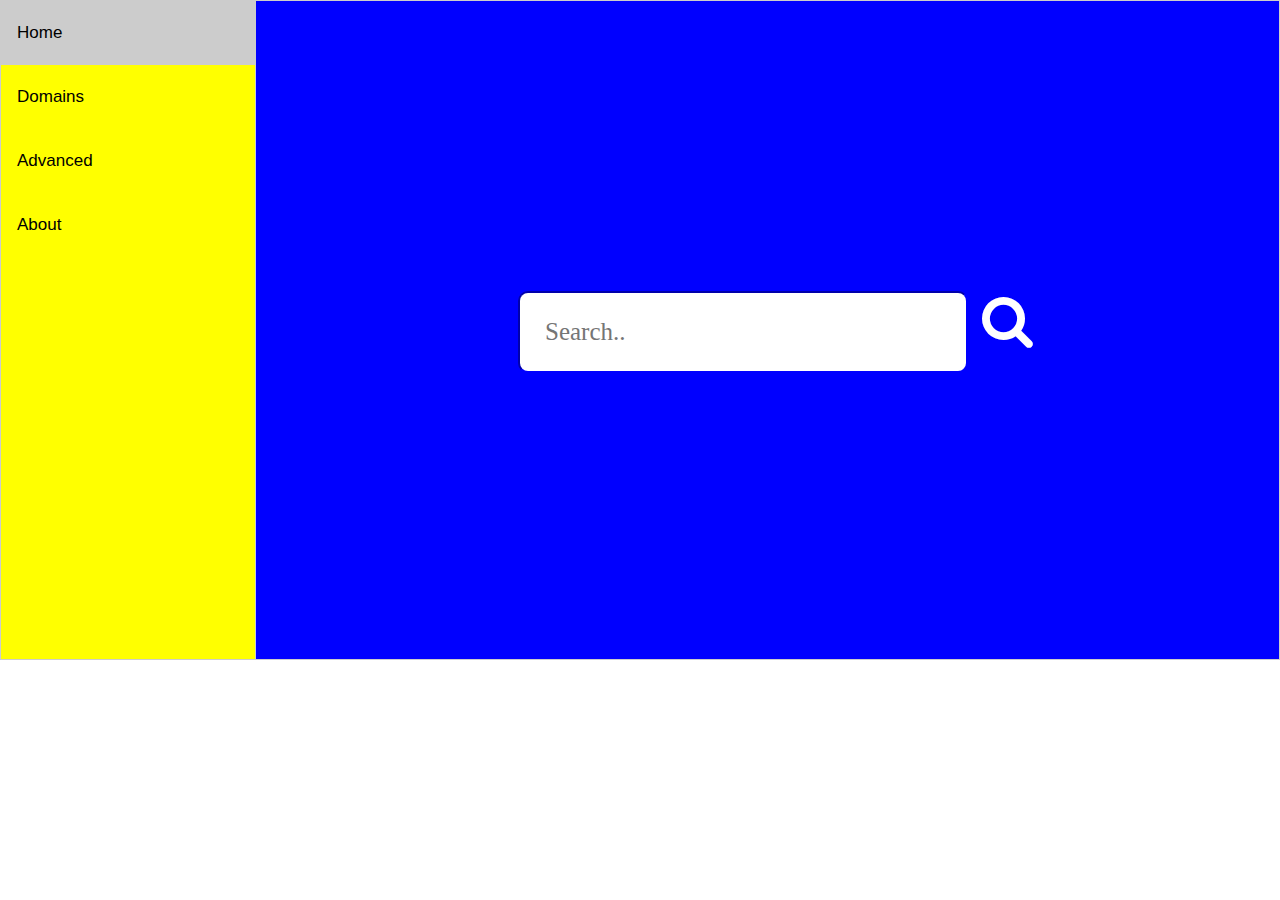
==== index.html @ 061be718 "Rename Home.html to index.html" ====
<!DOCTYPE html>
<html>
<head>
<meta name="viewport" content="width=device-width, initial-scale=1">
<link rel="stylesheet" href="home.css">
<link rel="stylesheet" href="https://cdnjs.cloudflare.com/ajax/libs/font-awesome/4.7.0/css/font-awesome.min.css">
</head>
<body>
<div class="tab">
  <button class="tablinks" onclick="openCity(event, 'Home')" id="defaultOpen">Home</button>
  <button class="tablinks" onclick="openCity(event, 'Domains')">Domains</button>
  <button class="tablinks" onclick="openCity(event, 'Advanced')">Advanced</button>
  <button class="tablinks" onclick="openCity(event, 'About')">About</button>
</div>

<div id="Home" class="tabcontent">
  
  <input type="text" id="search" placeholder="Search..">
  
  <i class="fa fa-search" onclick="myFunction()" id="icon"></i>
</div>

<div id="Domains" class="tabcontent">
    <div class="border">
        </div >
        <div class="border">
        </div >
        <div class="border">
        </div >
        <div class="border">
        </div>
        <div class="border">
        </div >
        <div class="border">
        </div >
        <div class="border">
        </div >
        <div class="border">
        </div>
</div>

<div id="Advanced" class="tabcontent">
  <form>
    <form> 

        
        <div class="row">
        
        <div class="col-1">Enter Your Query Word</div>
        <div class="col-2">
        <input type="text" placeholder="College"  class="align"></br>
        </div>
        
        <div class="col-1">Enter the preferred year range</div>
        <div class="col-2">
            <select  name="2021" class="align">
                <option value="beauty">2021</option>
                <option value="beauty">2020</option>
                <option value="beauty">2019</option>
                <option value="beauty">2018</option>
                <option value="beauty">2017</option>
                <option value="beauty">2016</option>
                <option value="beauty">2015</option>
                <option value="beauty">2014</option>
                <option value="beauty">2013</option>
                <option value="beauty">2012</option>
                <option value="beauty">2011</option>
                <option value="beauty">2010</option>
                

                </select></br>
        </div>
        
        <div class="col-1">Enter the preferred ranking</div>
        <div class="col-2">
            <select  name="TOP-5" class="align">
                <option value="beauty">TOP-5</option>
                <option value="beauty">TOP-10</option>
                <option value="beauty">TOP-15</option>
                <option value="beauty">TOP-20</option>
                <option value="beauty">TOP-25</option>
        </div>
       
        

       </div> 
          
      </form>
    
   <div id="sub">
<input class="submit" type="button" value="Click To Search">
</div>

<div id="About" class="tabcontent">
    <h3>About</h3>
    <p>Tokyo is the capital of Japan.</p>
  </div>
  

<script>
function openCity(evt, cityName) {
  var i, tabcontent, tablinks;
  tabcontent = document.getElementsByClassName("tabcontent");
  for (i = 0; i < tabcontent.length; i++) {
    tabcontent[i].style.display = "none";
  }
  tablinks = document.getElementsByClassName("tablinks");
  for (i = 0; i < tablinks.length; i++) {
    tablinks[i].className = tablinks[i].className.replace(" active", "");
  }
  document.getElementById(cityName).style.display = "block";
  evt.currentTarget.className += " active";
}

document.getElementById("defaultOpen").click();

function myFunction() {
  
    window.location.href = "http://www.w3schools.com";
  
}

</script>
   
</body>
</html>
---- home.css ----
* {box-sizing: border-box}
body {font-family: 'Times New Roman', Times, serif; margin: 0;}


.tab {
  float: left;
  border: 1px solid #ccc;
  background-color: yellow;
  width: 20%;
  height: 660px;
  font-family: 'Times New Roman', Times, serif;
}

.tab button {
  display: block;
  background-color: inherit;
  color: black;
  padding: 22px 16px;
  width: 100%;
  border: none;
  outline: none;
  text-align: left;
  cursor: pointer;
  transition: 0.3s;
  font-size: 17px;
}

.tab button:hover {
  background-color: #ddd;
}

.tab button.active {
  background-color: #ccc;
}

.tabcontent {
  float: left;
  padding: 0px 12px;
  border: 1px solid #ccc;
  width: 80%;
  border-left: none;
  height: 660px;
  background-color: blue;
}

#search
{
margin-top: 290px;
margin-left:250px;
width: 450px;
padding: 25px;
font-family: 'Times New Roman', Times, serif;
font-size: 25px;
border-radius: 10px;
border-color: blue;
}

#icon
{
 
    color: white;
    cursor: pointer;
    font-size: 55px;
    padding: 10px;
    

}

.border
{
    height: 250px;
    width:200px;
    float:left;
    margin:10px;
    margin-top:50px;
    border: 5px solid white;
    }

    .row:after {
        content: "";
        display: table;
        clear: both;
      }
      .align
      {
          padding: 20px;
          background-color: white;
          border-radius: 5px;
          border: 1px solid white;
          font-family: 'Times New Roman', Times, serif;
          font-size: 25px;  
      }
      
    .col-1
    {
        float: left;
        width:40%;
        margin-top:80px;
        color: white;
        font-size: 25px;
        padding:10px;
        font-family: 'Times New Roman', Times, serif;
    }
    .col-2
    {
        float: left;
        width: 60%;
        margin-top: 80px;
    }
  .submit
  {
   margin-left: 150px;
     
   padding: 25px;
   border-radius: 10px;
   background-color:thistle;
   color: black;
   border-color: thistle;
   cursor: pointer;
  }
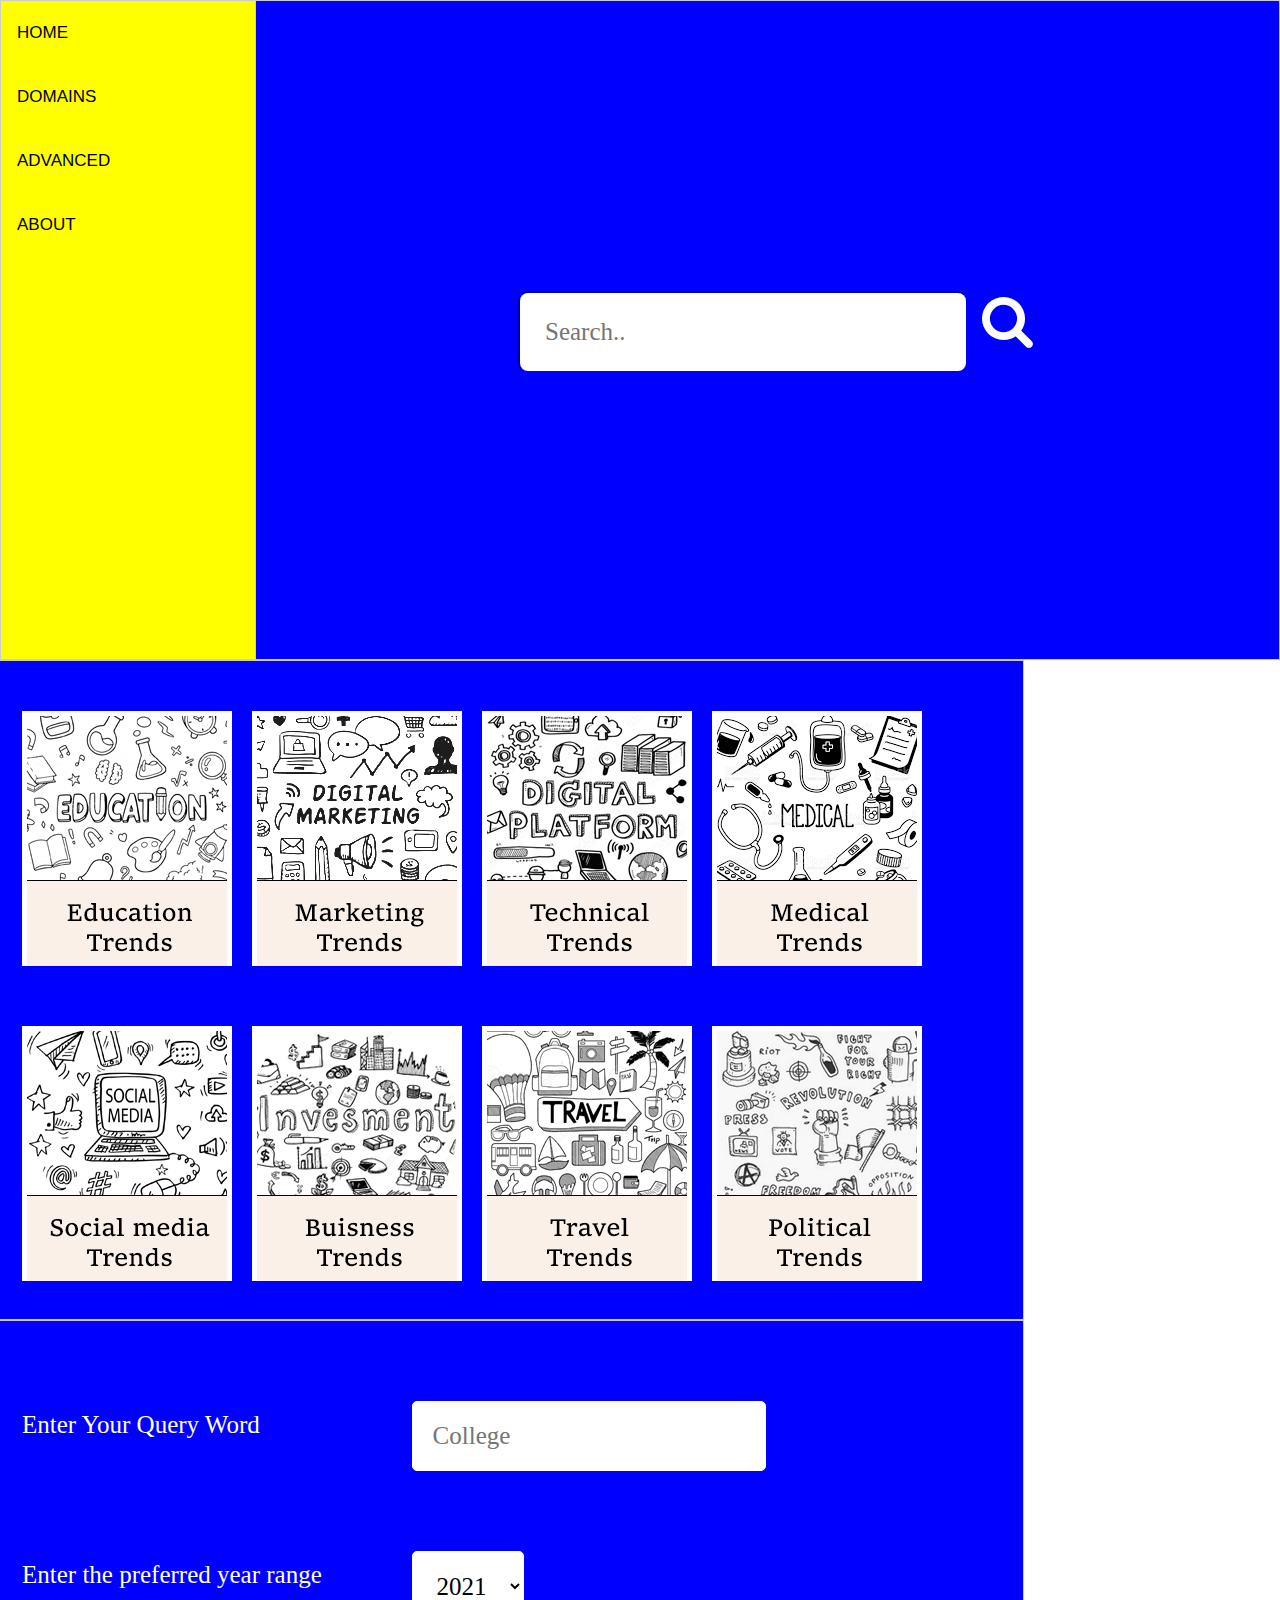
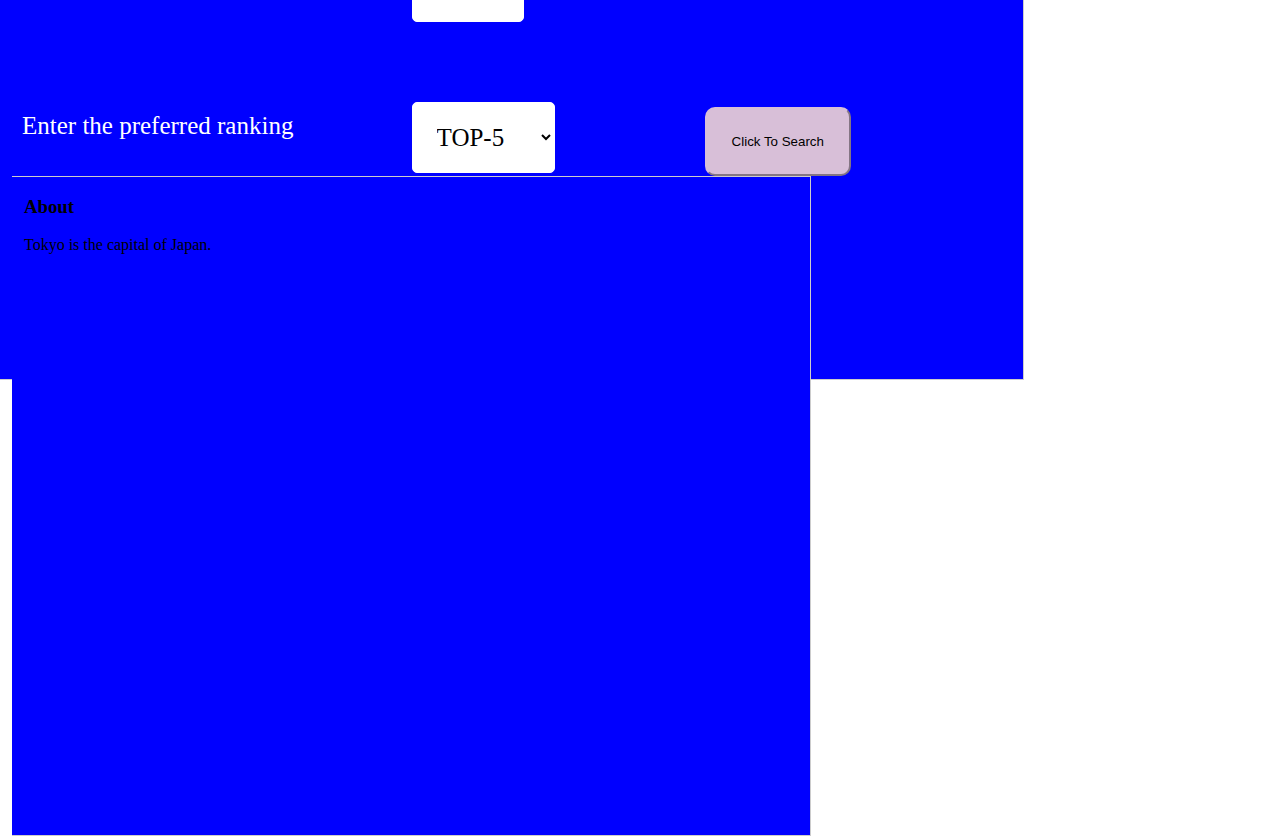
==== commit e911e6b8: "Update index.html" ====
--- a/index.html
+++ b/index.html
@@ -4,13 +4,16 @@
 <meta name="viewport" content="width=device-width, initial-scale=1">
 <link rel="stylesheet" href="home.css">
 <link rel="stylesheet" href="https://cdnjs.cloudflare.com/ajax/libs/font-awesome/4.7.0/css/font-awesome.min.css">
+<script src="bgchange.js"></script>
+<script src="tabchanges.js"></script>
+<script src="navigators.js"></script>
 </head>
 <body>
 <div class="tab">
-  <button class="tablinks" onclick="openCity(event, 'Home')" id="defaultOpen">Home</button>
-  <button class="tablinks" onclick="openCity(event, 'Domains')">Domains</button>
-  <button class="tablinks" onclick="openCity(event, 'Advanced')">Advanced</button>
-  <button class="tablinks" onclick="openCity(event, 'About')">About</button>
+  <button class="tablinks" onclick="openCity(event, 'Home')" id="defaultOpen">HOME</button>
+  <button class="tablinks" onclick="openCity(event, 'Domains')">DOMAINS</button>
+  <button class="tablinks" onclick="openCity(event, 'Advanced')">ADVANCED</button>
+  <button class="tablinks" onclick="openCity(event, 'About')">ABOUT</button>
 </div>
 
 <div id="Home" class="tabcontent">
@@ -22,20 +25,28 @@
 
 <div id="Domains" class="tabcontent">
     <div class="border">
+     <a href="#"> <img src="Minip 1.png" onmouseover="onimg.call(this)" onmouseout="outimg.call(this)"></a>
         </div >
         <div class="border">
+          <a href="#"><img src="Minip 2.png" onmouseover="onimg1.call(this)" onmouseout="outimg1.call(this)"></a>
         </div >
         <div class="border">
+          <a href="#"><img src="Minip 3.png" onmouseover="onimg2.call(this)" onmouseout="outimg2.call(this)"></a>
         </div >
         <div class="border">
+          <a href="#"><img src="Minip 4.png" onmouseover="onimg3.call(this)" onmouseout="outimg3.call(this)"></a>
         </div>
         <div class="border">
+          <a href="#"><img src="Minip 5.png" onmouseover="onimg4.call(this)" onmouseout="outimg4.call(this)"></a>
         </div >
         <div class="border">
+          <a href="#"><img src="Minip 6.png" onmouseover="onimg5.call(this)" onmouseout="outimg5.call(this)"></a>
         </div >
         <div class="border">
+          <a href="#"><img src="Minip 7.png" onmouseover="onimg6.call(this)" onmouseout="outimg6.call(this)"></a>
         </div >
         <div class="border">
+          <a href="#"><img src="Minip 8.png" onmouseover="onimg7.call(this)" onmouseout="outimg7.call(this)"></a>
         </div>
 </div>
 
@@ -98,27 +109,6 @@
   
 
 <script>
-function openCity(evt, cityName) {
-  var i, tabcontent, tablinks;
-  tabcontent = document.getElementsByClassName("tabcontent");
-  for (i = 0; i < tabcontent.length; i++) {
-    tabcontent[i].style.display = "none";
-  }
-  tablinks = document.getElementsByClassName("tablinks");
-  for (i = 0; i < tablinks.length; i++) {
-    tablinks[i].className = tablinks[i].className.replace(" active", "");
-  }
-  document.getElementById(cityName).style.display = "block";
-  evt.currentTarget.className += " active";
-}
-
-document.getElementById("defaultOpen").click();
-
-function myFunction() {
-  
-    window.location.href = "http://www.w3schools.com";
-  
-}
 
 </script>
    
--- a/home.css
+++ b/home.css
@@ -68,12 +68,13 @@
 
 .border
 {
-    height: 250px;
-    width:200px;
+    height: 255px;
+    width:210px;
     float:left;
     margin:10px;
     margin-top:50px;
     border: 5px solid white;
+    cursor: pointer;
     }
 
     .row:after {
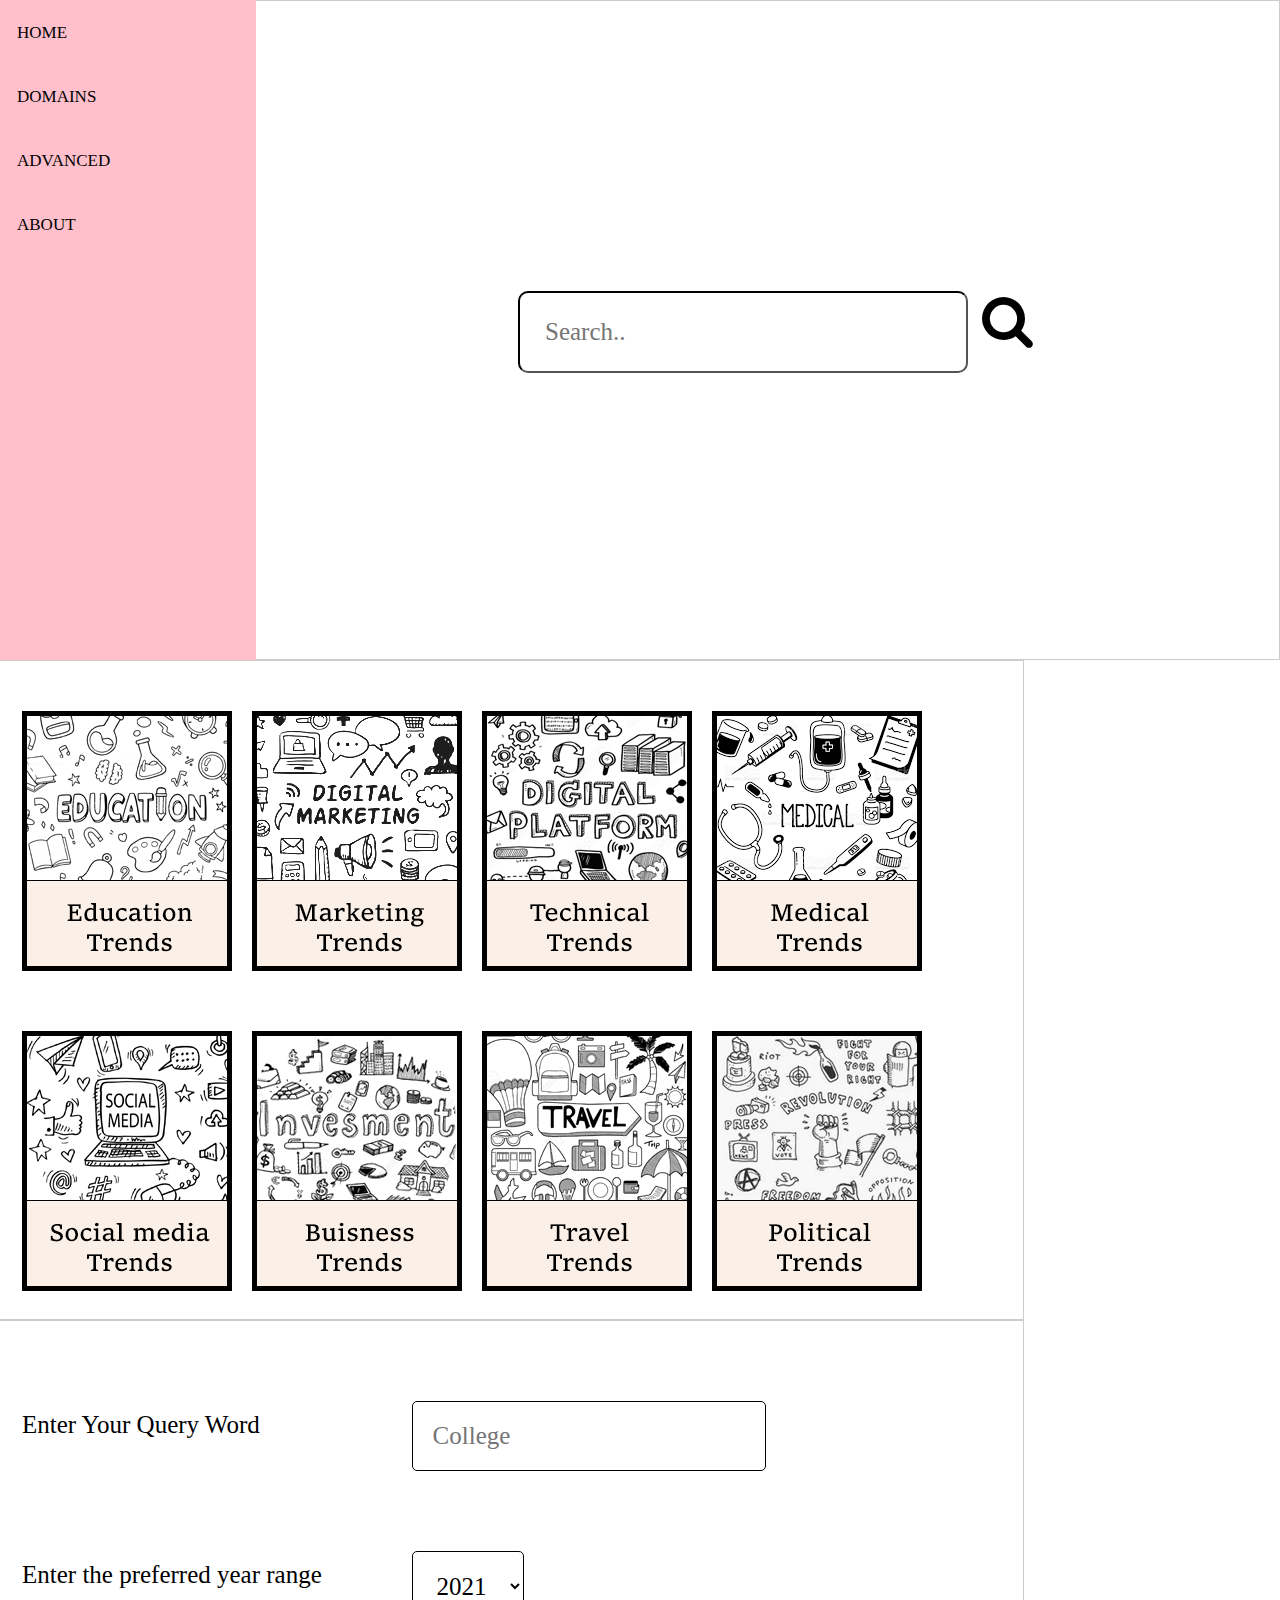
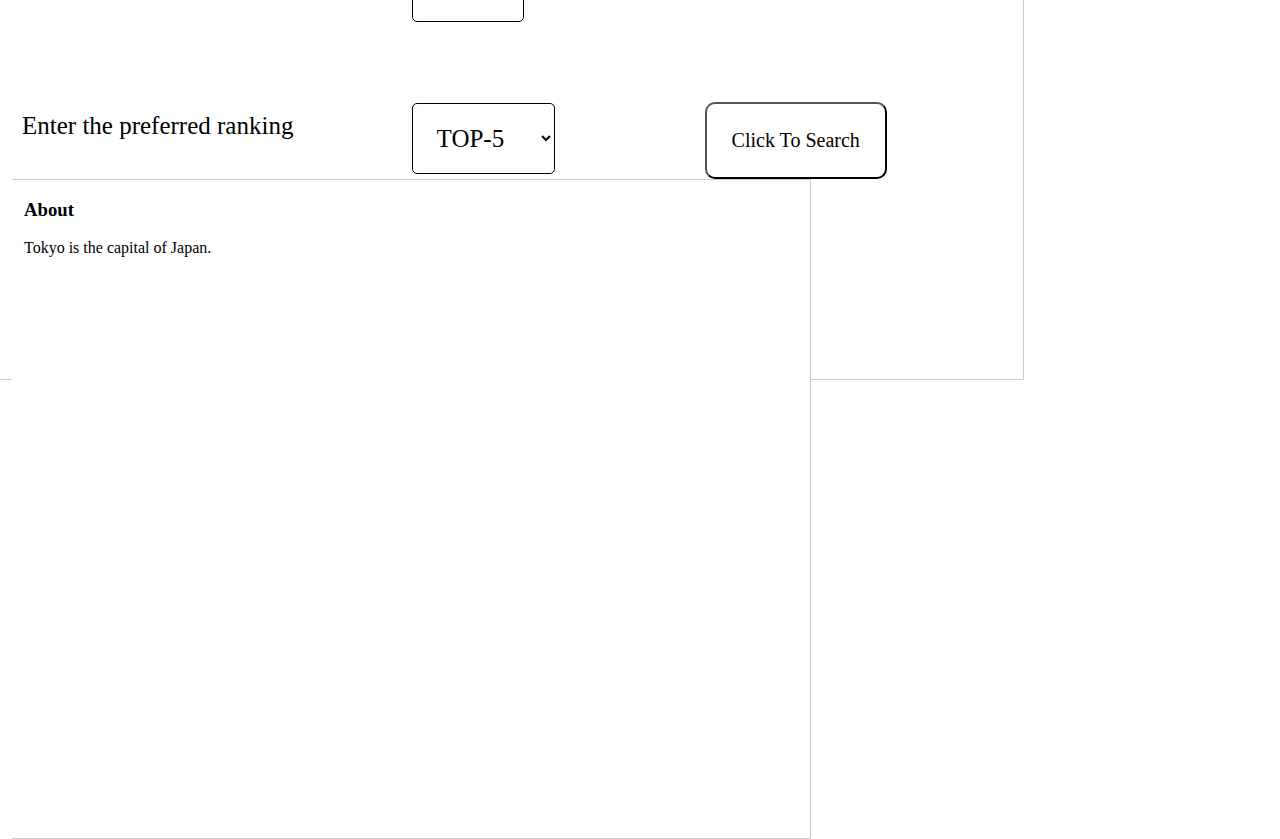
==== commit d4d0eea3: "Update index.html" ====
--- a/index.html
+++ b/index.html
@@ -25,10 +25,10 @@
 
 <div id="Domains" class="tabcontent">
     <div class="border">
-     <a href="#"> <img src="Minip 1.png" onmouseover="onimg.call(this)" onmouseout="outimg.call(this)"></a>
+     <a href="minip1 pg.html"> <img src="Minip 1.png" onmouseover="onimg.call(this)" onmouseout="outimg.call(this)"></a>
         </div >
         <div class="border">
-          <a href="#"><img src="Minip 2.png" onmouseover="onimg1.call(this)" onmouseout="outimg1.call(this)"></a>
+          <a href="minip2 pg.html"><img src="Minip 2.png" onmouseover="onimg1.call(this)" onmouseout="outimg1.call(this)"></a>
         </div >
         <div class="border">
           <a href="#"><img src="Minip 3.png" onmouseover="onimg2.call(this)" onmouseout="outimg2.call(this)"></a>
--- a/home.css
+++ b/home.css
@@ -4,8 +4,8 @@
 
 .tab {
   float: left;
-  border: 1px solid #ccc;
-  background-color: yellow;
+  border: 1px solid pink;
+  background-color: pink;
   width: 20%;
   height: 660px;
   font-family: 'Times New Roman', Times, serif;
@@ -26,11 +26,11 @@
 }
 
 .tab button:hover {
-  background-color: #ddd;
+  background-color: white;
 }
 
 .tab button.active {
-  background-color: #ccc;
+  background-color:white;
 }
 
 .tabcontent {
@@ -40,7 +40,7 @@
   width: 80%;
   border-left: none;
   height: 660px;
-  background-color: blue;
+  background-color: white;
 }
 
 #search
@@ -52,13 +52,13 @@
 font-family: 'Times New Roman', Times, serif;
 font-size: 25px;
 border-radius: 10px;
-border-color: blue;
+border-color: black;
 }
 
 #icon
 {
  
-    color: white;
+    color: black;
     cursor: pointer;
     font-size: 55px;
     padding: 10px;
@@ -68,12 +68,13 @@
 
 .border
 {
-    height: 255px;
+    height: 260px;
     width:210px;
     float:left;
     margin:10px;
     margin-top:50px;
-    border: 5px solid white;
+    border: 5px solid black;
+    
     cursor: pointer;
     }
 
@@ -87,7 +88,7 @@
           padding: 20px;
           background-color: white;
           border-radius: 5px;
-          border: 1px solid white;
+          border: 1px solid black;
           font-family: 'Times New Roman', Times, serif;
           font-size: 25px;  
       }
@@ -97,7 +98,7 @@
         float: left;
         width:40%;
         margin-top:80px;
-        color: white;
+        color: black;
         font-size: 25px;
         padding:10px;
         font-family: 'Times New Roman', Times, serif;
@@ -107,16 +108,21 @@
         float: left;
         width: 60%;
         margin-top: 80px;
+        border-color:pink;
     }
   .submit
   {
    margin-left: 150px;
-     
+     font-size: 20px;
    padding: 25px;
    border-radius: 10px;
-   background-color:thistle;
+   background-color:white;
    color: black;
-   border-color: thistle;
+   border-color: black;
    cursor: pointer;
+   font-family: 'Times New Roman', Times, serif;
   }
- + .tablinks
+ {
+   font-family: 'Times New Roman', Times, serif;
+ }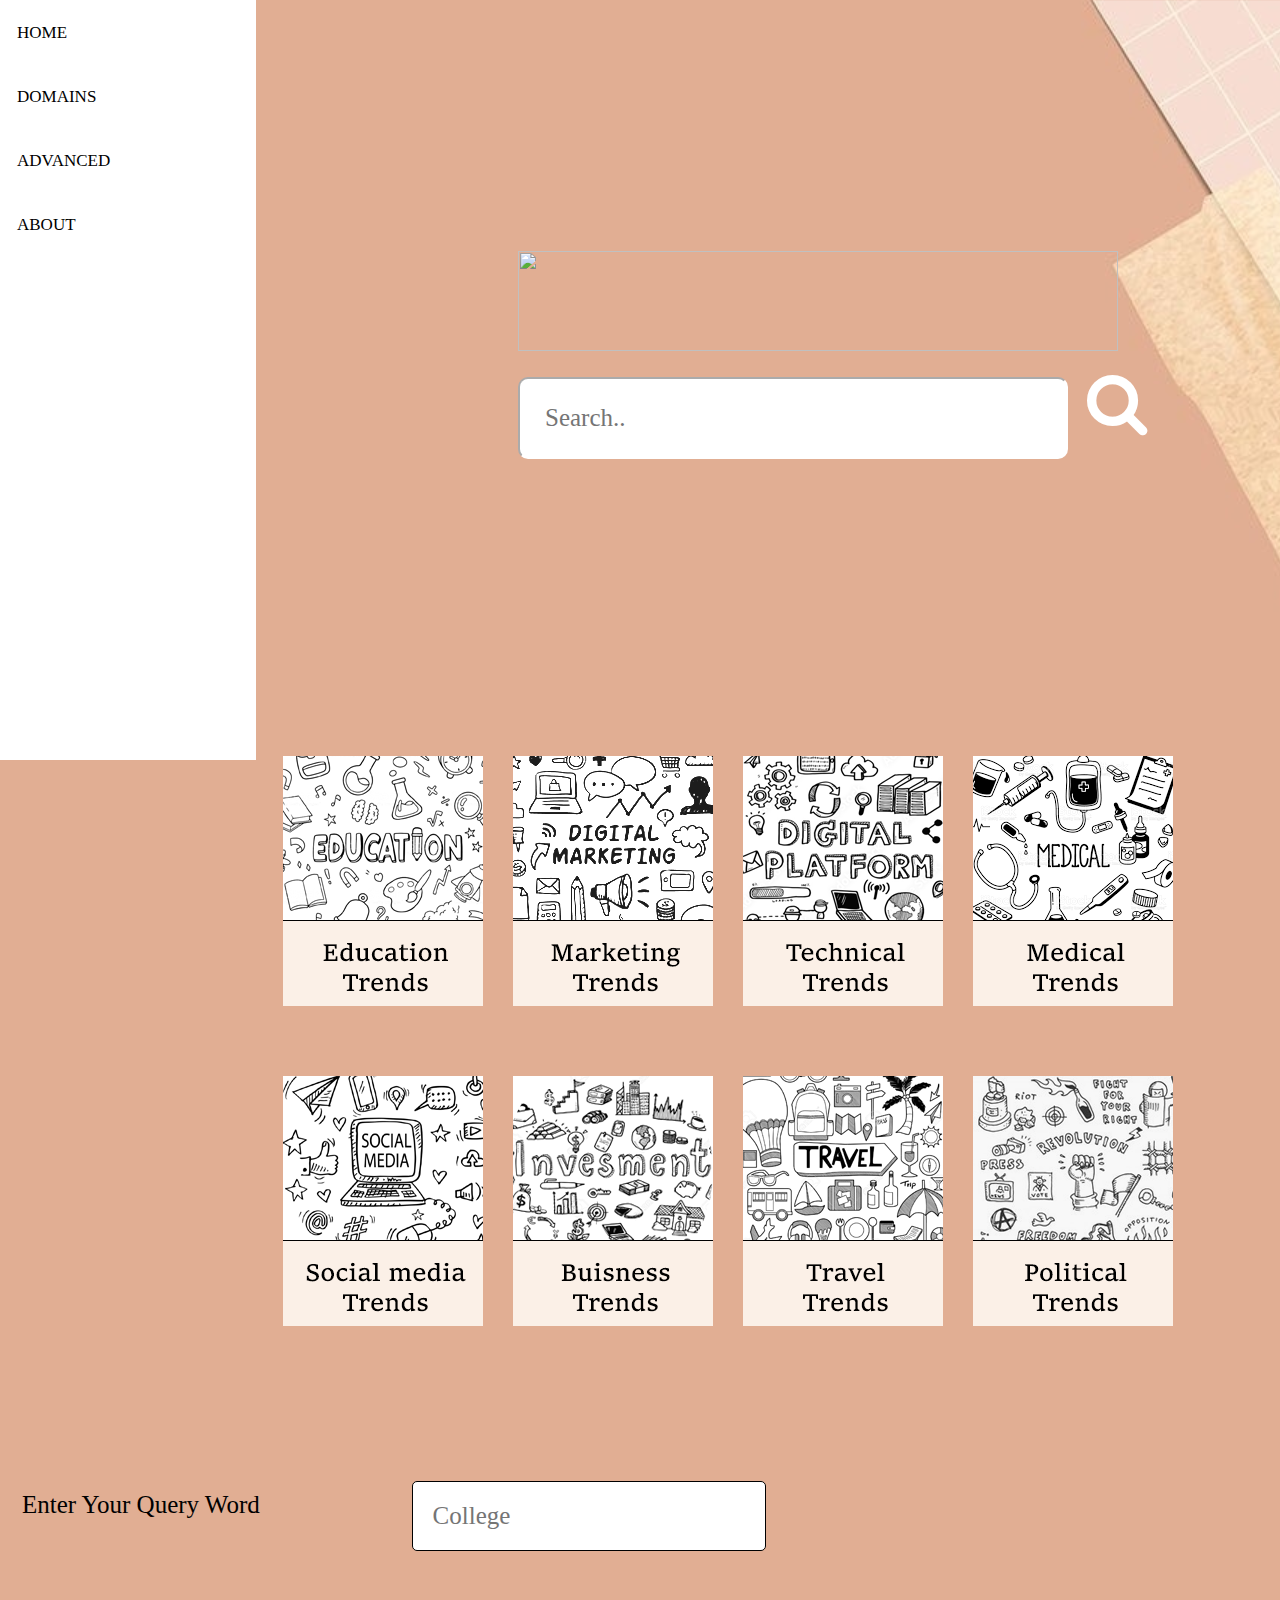
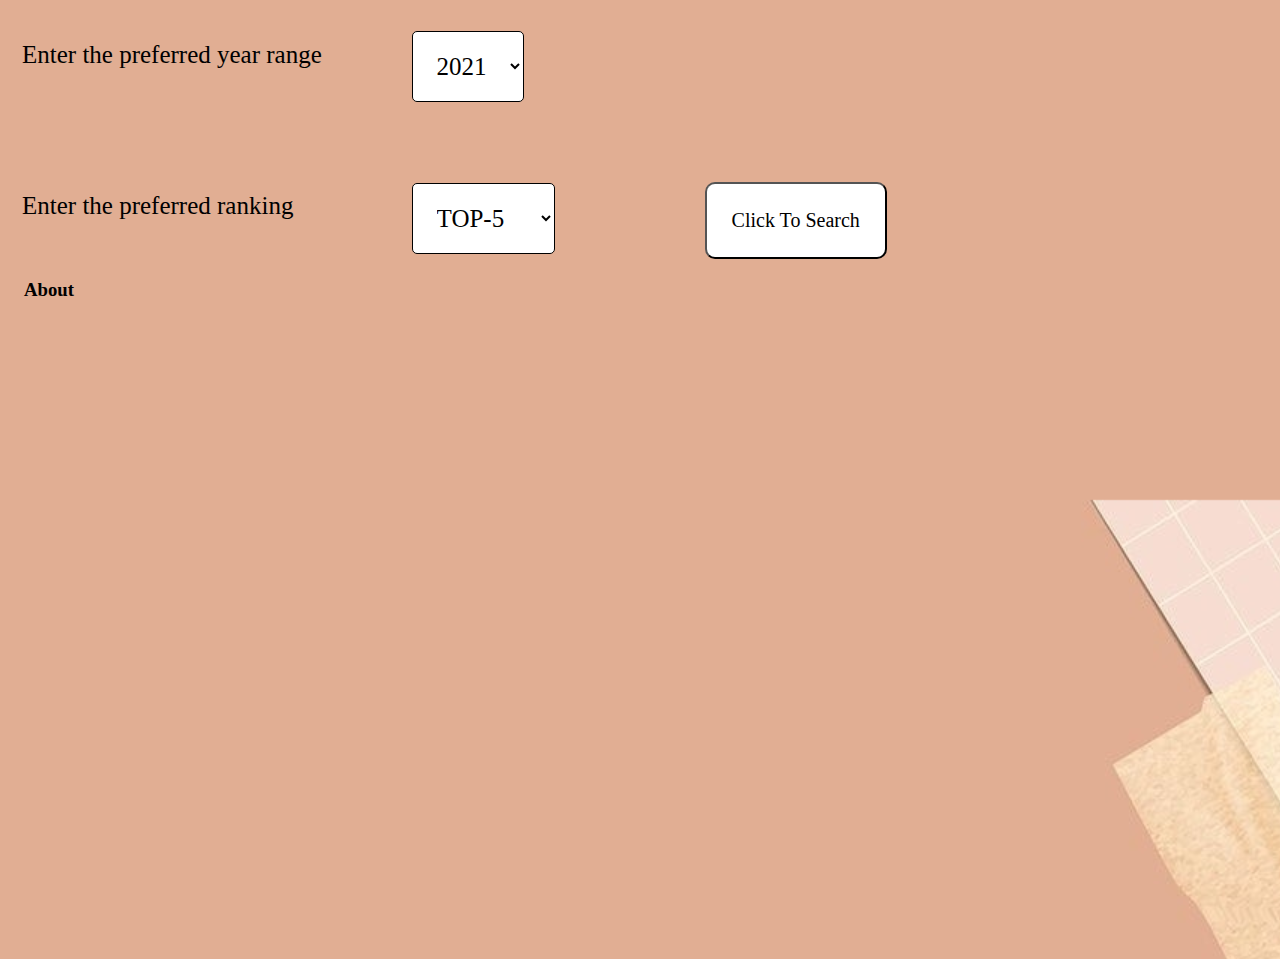
==== commit e22180c1: "Update index.html" ====
--- a/index.html
+++ b/index.html
@@ -8,7 +8,7 @@
 <script src="tabchanges.js"></script>
 <script src="navigators.js"></script>
 </head>
-<body>
+<body id="bg">
 <div class="tab">
   <button class="tablinks" onclick="openCity(event, 'Home')" id="defaultOpen">HOME</button>
   <button class="tablinks" onclick="openCity(event, 'Domains')">DOMAINS</button>
@@ -17,11 +17,14 @@
 </div>
 
 <div id="Home" class="tabcontent">
-  
+  <div>
+<img src="logo.png" id="logo">
+</div>
   <input type="text" id="search" placeholder="Search..">
   
   <i class="fa fa-search" onclick="myFunction()" id="icon"></i>
 </div>
+
 
 <div id="Domains" class="tabcontent">
     <div class="border">
@@ -31,22 +34,22 @@
           <a href="minip2 pg.html"><img src="Minip 2.png" onmouseover="onimg1.call(this)" onmouseout="outimg1.call(this)"></a>
         </div >
         <div class="border">
-          <a href="#"><img src="Minip 3.png" onmouseover="onimg2.call(this)" onmouseout="outimg2.call(this)"></a>
+          <a href="minip3 pg.html"><img src="Minip 3.png" onmouseover="onimg2.call(this)" onmouseout="outimg2.call(this)"></a>
         </div >
         <div class="border">
-          <a href="#"><img src="Minip 4.png" onmouseover="onimg3.call(this)" onmouseout="outimg3.call(this)"></a>
+          <a href="minip4 pg.html"><img src="Minip 4.png" onmouseover="onimg3.call(this)" onmouseout="outimg3.call(this)"></a>
         </div>
         <div class="border">
-          <a href="#"><img src="Minip 5.png" onmouseover="onimg4.call(this)" onmouseout="outimg4.call(this)"></a>
+          <a href="minip5 pg.html"><img src="Minip 5.png" onmouseover="onimg4.call(this)" onmouseout="outimg4.call(this)"></a>
         </div >
         <div class="border">
-          <a href="#"><img src="Minip 6.png" onmouseover="onimg5.call(this)" onmouseout="outimg5.call(this)"></a>
+          <a href="minip6 pg.html"><img src="Minip 6.png" onmouseover="onimg5.call(this)" onmouseout="outimg5.call(this)"></a>
         </div >
         <div class="border">
-          <a href="#"><img src="Minip 7.png" onmouseover="onimg6.call(this)" onmouseout="outimg6.call(this)"></a>
+          <a href="minip7 pg.html"><img src="Minip 7.png" onmouseover="onimg6.call(this)" onmouseout="outimg6.call(this)"></a>
         </div >
         <div class="border">
-          <a href="#"><img src="Minip 8.png" onmouseover="onimg7.call(this)" onmouseout="outimg7.call(this)"></a>
+          <a href="minip8 pg.html"><img src="Minip 8.png" onmouseover="onimg7.call(this)" onmouseout="outimg7.call(this)"></a>
         </div>
 </div>
 
@@ -95,16 +98,17 @@
         
 
        </div> 
-          
+   
+       <div id="sub">
+        <input class="submit" type="button" value="Click To Search" onclick="myFunctions()" >
+    </div>
       </form>
     
-   <div id="sub">
-<input class="submit" type="button" value="Click To Search">
-</div>
+   
 
 <div id="About" class="tabcontent">
     <h3>About</h3>
-    <p>Tokyo is the capital of Japan.</p>
+    
   </div>
   
 
--- a/home.css
+++ b/home.css
@@ -4,10 +4,10 @@
 
 .tab {
   float: left;
-  border: 1px solid pink;
-  background-color: pink;
+  border: 1px solid white;
+  background-color: white;
   width: 20%;
-  height: 660px;
+  height: 760px;
   font-family: 'Times New Roman', Times, serif;
 }
 
@@ -26,42 +26,46 @@
 }
 
 .tab button:hover {
-  background-color: white;
+  background-color: black;
+  color: white;
 }
 
 .tab button.active {
-  background-color:white;
+  background-color:black;
+  color: white;
 }
 
 .tabcontent {
   float: left;
   padding: 0px 12px;
-  border: 1px solid #ccc;
+  border: 1px solid transparent;
   width: 80%;
   border-left: none;
-  height: 660px;
-  background-color: white;
+  height: 700px;
+  background-color: transparent;
 }
 
 #search
 {
-margin-top: 290px;
+margin-top: 15px;
 margin-left:250px;
-width: 450px;
+width: 550px;
 padding: 25px;
 font-family: 'Times New Roman', Times, serif;
 font-size: 25px;
 border-radius: 10px;
-border-color: black;
+border-color: white;
+position: relative;
 }
 
 #icon
 {
  
-    color: black;
+    color: white;
     cursor: pointer;
-    font-size: 55px;
-    padding: 10px;
+    font-size: 65px;
+    padding: 15px;
+  
     
 
 }
@@ -73,7 +77,7 @@
     float:left;
     margin:10px;
     margin-top:50px;
-    border: 5px solid black;
+    border: 5px solid transparent;
     
     cursor: pointer;
     }
@@ -125,4 +129,21 @@
  .tablinks
  {
    font-family: 'Times New Roman', Times, serif;
- }+ }
+ #bg
+ {
+  width:100%;
+  height: 100vh;
+  background-image: url(bg-1.jpg);
+  background-size: cover;
+  background-position: center;
+  position: relative;
+  overflow: hidden;
+}
+#logo
+{
+  height: 100px;
+  width: 600px;
+  margin-left: 250px;
+  margin-top: 250px;
+}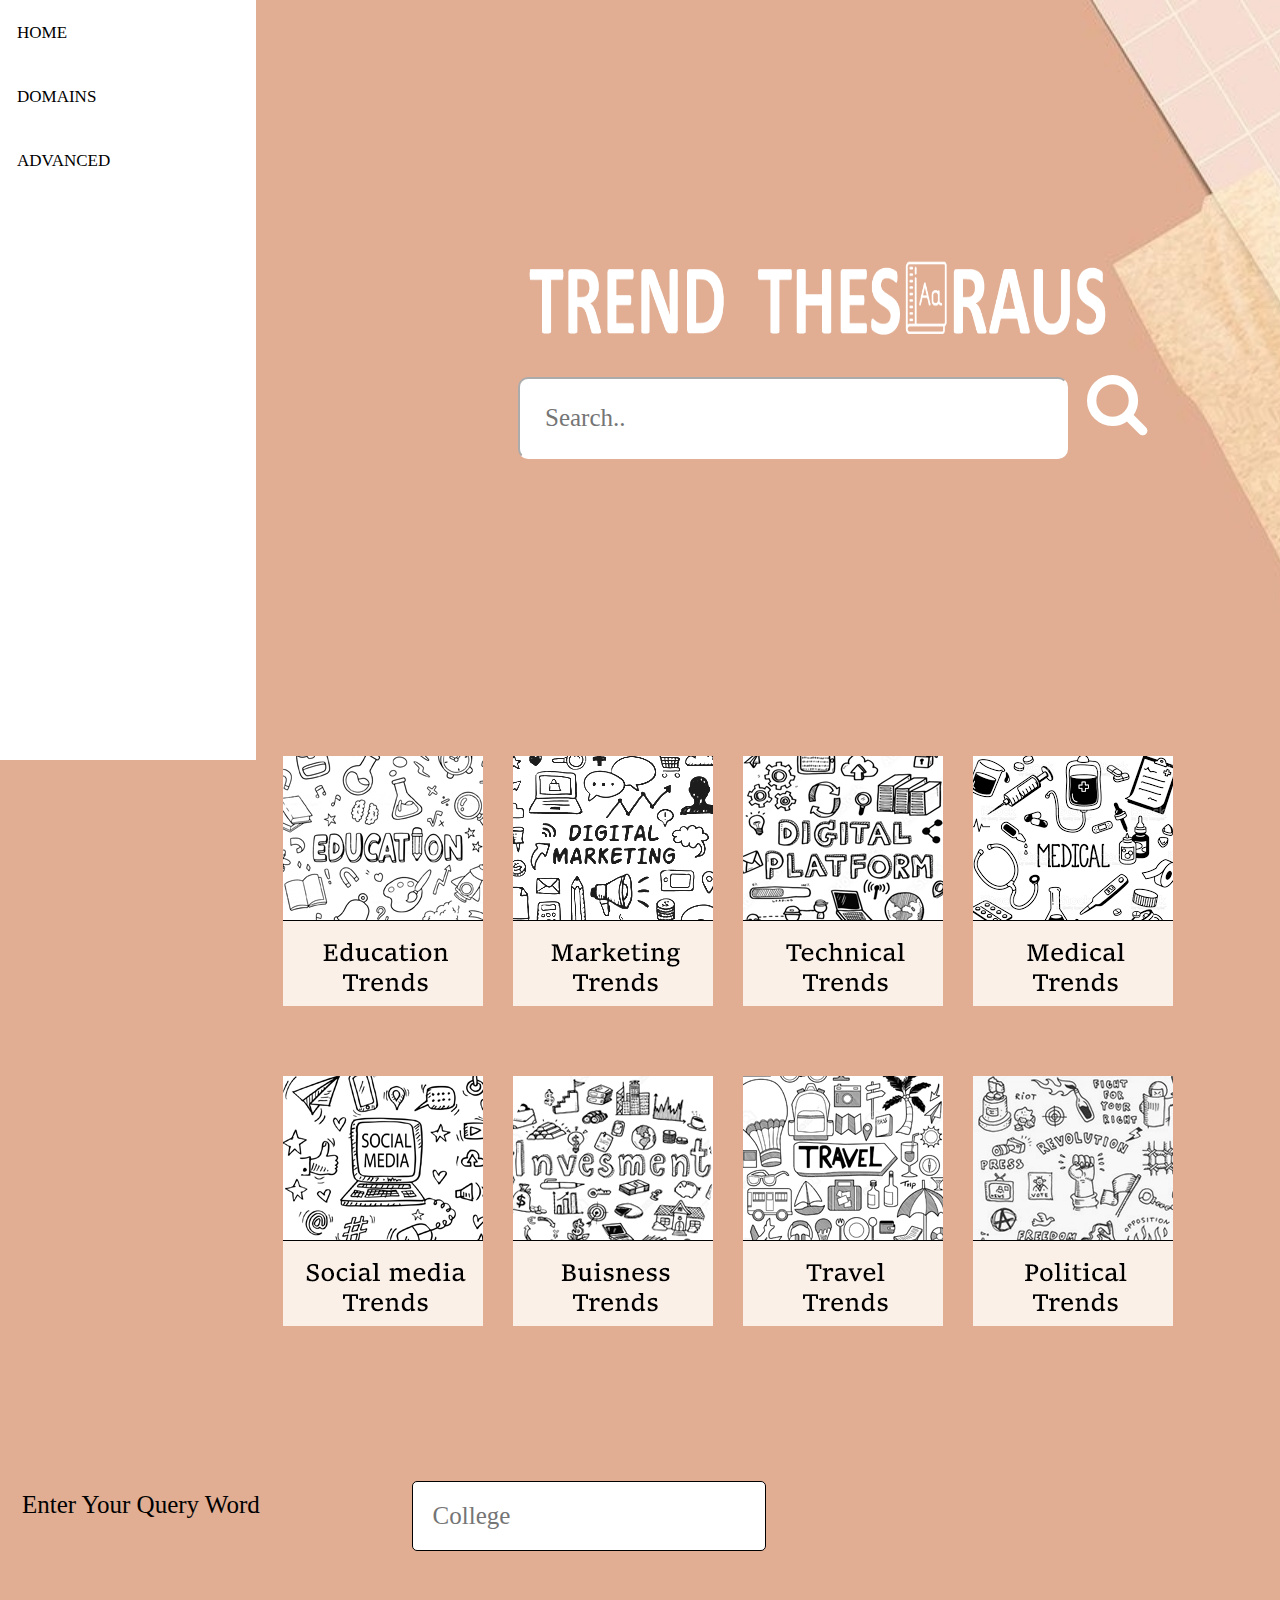
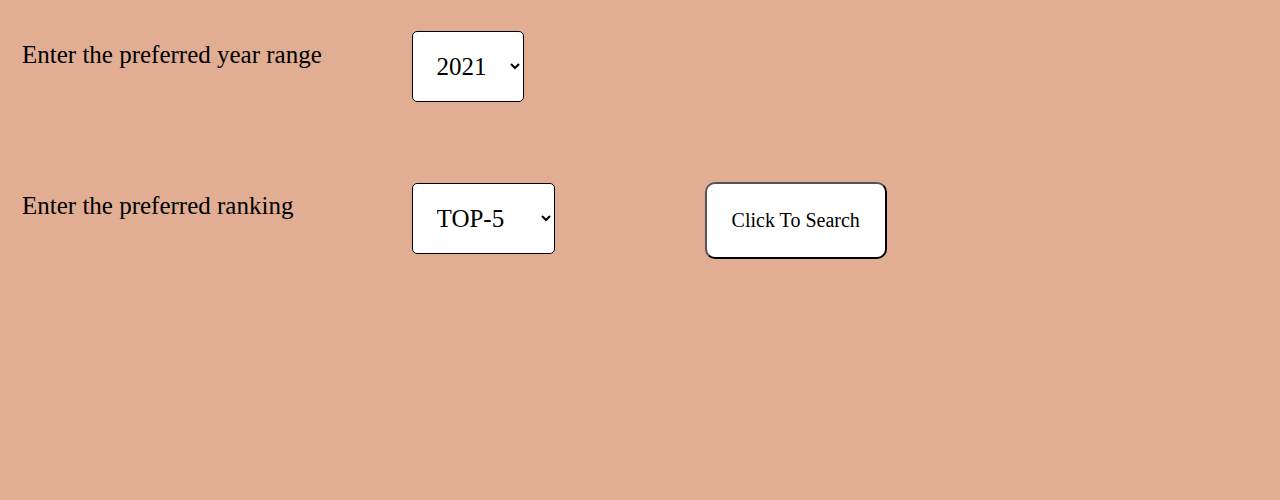
==== commit 5a470edc: "Update index.html" ====
--- a/index.html
+++ b/index.html
@@ -13,7 +13,6 @@
   <button class="tablinks" onclick="openCity(event, 'Home')" id="defaultOpen">HOME</button>
   <button class="tablinks" onclick="openCity(event, 'Domains')">DOMAINS</button>
   <button class="tablinks" onclick="openCity(event, 'Advanced')">ADVANCED</button>
-  <button class="tablinks" onclick="openCity(event, 'About')">ABOUT</button>
 </div>
 
 <div id="Home" class="tabcontent">
@@ -54,10 +53,7 @@
 </div>
 
 <div id="Advanced" class="tabcontent">
-  <form>
-    <form> 
-
-        
+  <form>     
         <div class="row">
         
         <div class="col-1">Enter Your Query Word</div>
@@ -103,18 +99,15 @@
         <input class="submit" type="button" value="Click To Search" onclick="myFunctions()" >
     </div>
       </form>
-    
-   
+      </div>
 
-<div id="About" class="tabcontent">
-    <h3>About</h3>
-    
-  </div>
-  
+          
+         
 
-<script>
-
-</script>
-   
+        
+        
+      
+      
+         
 </body>
 </html> 
